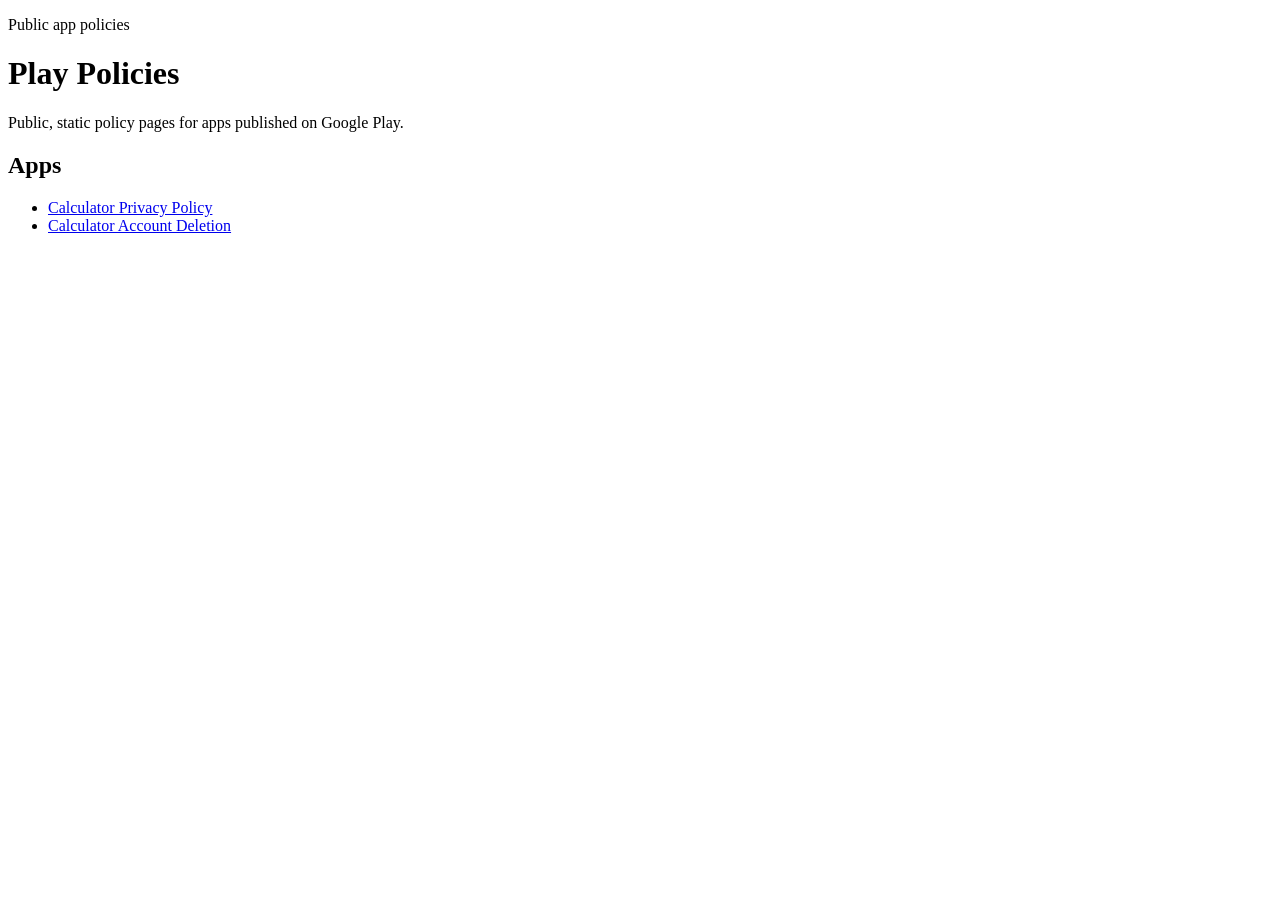
==== index.html @ 01139375 "Add files via upload" ====
<!doctype html>
<html lang="en">
  <head>
    <meta charset="utf-8">
    <meta name="viewport" content="width=device-width, initial-scale=1">
    <title>Play Policies</title>
    <meta name="description" content="Public policy pages for apps.">
    <link rel="stylesheet" href="assets/styles.css">
  </head>
  <body>
    <main class="page">
      <header class="hero">
        <p class="eyebrow">Public app policies</p>
        <h1>Play Policies</h1>
        <p class="lede">Public, static policy pages for apps published on Google Play.</p>
      </header>

      <section class="section">
        <h2>Apps</h2>
        <ul class="link-list">
          <li>
            <a href="calculator/privacy-policy.html">Calculator Privacy Policy</a>
          </li>
          <li>
            <a href="calculator/account-deletion.html">Calculator Account Deletion</a>
          </li>
        </ul>
      </section>
    </main>
  </body>
</html>
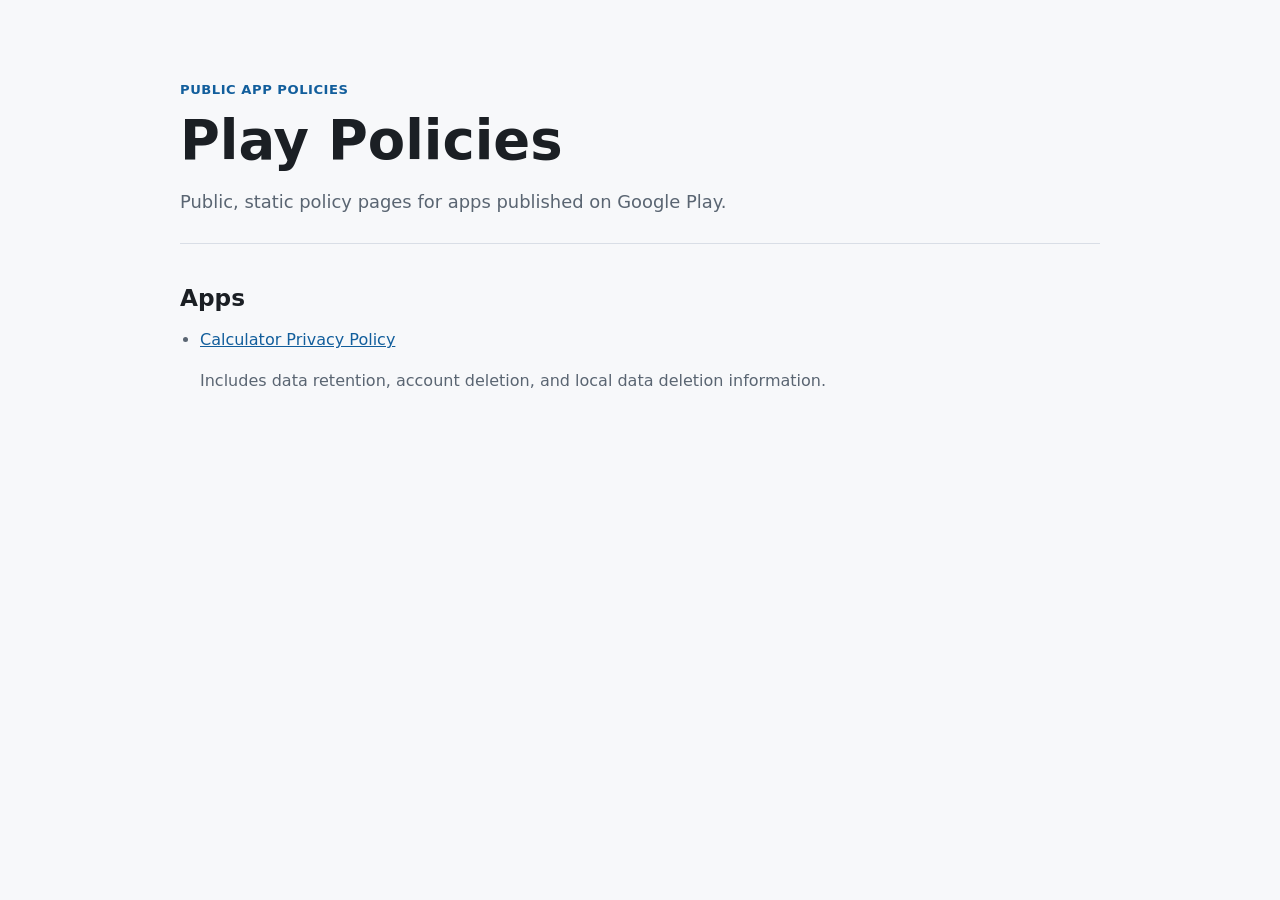
==== commit 4c424f63: "Show one Calculator policy link" ====
--- a/index.html
+++ b/index.html
@@ -20,13 +20,10 @@
         <ul class="link-list">
           <li>
             <a href="calculator/privacy-policy.html">Calculator Privacy Policy</a>
-          </li>
-          <li>
-            <a href="calculator/account-deletion.html">Calculator Account Deletion</a>
+            <p>Includes data retention, account deletion, and local data deletion information.</p>
           </li>
         </ul>
       </section>
     </main>
   </body>
 </html>
-
--- a/assets/styles.css
+++ b/assets/styles.css
@@ -0,0 +1,157 @@
+:root {
+  color-scheme: light;
+  --bg: #f7f8fa;
+  --surface: #ffffff;
+  --text: #1b1f24;
+  --muted: #5a6572;
+  --line: #d9dee6;
+  --accent: #125e9c;
+  --accent-soft: #e8f2fb;
+}
+
+* {
+  box-sizing: border-box;
+}
+
+html {
+  font-family: Inter, ui-sans-serif, system-ui, -apple-system, BlinkMacSystemFont, "Segoe UI", sans-serif;
+  line-height: 1.55;
+  background: var(--bg);
+  color: var(--text);
+}
+
+body {
+  margin: 0;
+}
+
+a {
+  color: var(--accent);
+}
+
+.page {
+  width: min(920px, calc(100% - 32px));
+  margin: 0 auto;
+  padding: 48px 0 72px;
+}
+
+.hero {
+  padding: 32px 0 28px;
+  border-bottom: 1px solid var(--line);
+}
+
+.eyebrow {
+  margin: 0 0 8px;
+  color: var(--accent);
+  font-size: 0.82rem;
+  font-weight: 700;
+  letter-spacing: 0.04em;
+  text-transform: uppercase;
+}
+
+h1,
+h2,
+h3 {
+  line-height: 1.2;
+}
+
+h1 {
+  margin: 0;
+  font-size: clamp(2rem, 5vw, 3.4rem);
+  letter-spacing: 0;
+}
+
+h2 {
+  margin: 36px 0 12px;
+  font-size: 1.45rem;
+}
+
+h3 {
+  margin: 24px 0 8px;
+  font-size: 1.1rem;
+}
+
+p,
+li {
+  color: var(--muted);
+}
+
+.lede {
+  max-width: 720px;
+  margin: 14px 0 0;
+  font-size: 1.12rem;
+}
+
+.section {
+  padding-top: 4px;
+}
+
+.policy-card {
+  margin: 24px 0;
+  padding: 20px;
+  border: 1px solid var(--line);
+  border-radius: 8px;
+  background: var(--surface);
+}
+
+.meta {
+  display: grid;
+  gap: 8px;
+  margin: 18px 0 0;
+  padding: 0;
+  list-style: none;
+}
+
+.meta li {
+  color: var(--text);
+}
+
+.meta strong {
+  display: inline-block;
+  min-width: 132px;
+  color: var(--muted);
+}
+
+.callout {
+  margin: 24px 0;
+  padding: 16px 18px;
+  border-left: 4px solid var(--accent);
+  background: var(--accent-soft);
+}
+
+.callout p {
+  margin: 0;
+  color: var(--text);
+}
+
+.link-list {
+  padding-left: 20px;
+}
+
+.footer {
+  margin-top: 44px;
+  padding-top: 20px;
+  border-top: 1px solid var(--line);
+  color: var(--muted);
+  font-size: 0.95rem;
+}
+
+@media (max-width: 640px) {
+  .page {
+    width: min(100% - 24px, 920px);
+    padding-top: 28px;
+  }
+
+  .hero {
+    padding-top: 16px;
+  }
+
+  .policy-card {
+    padding: 16px;
+  }
+
+  .meta strong {
+    display: block;
+    min-width: 0;
+  }
+}
+
